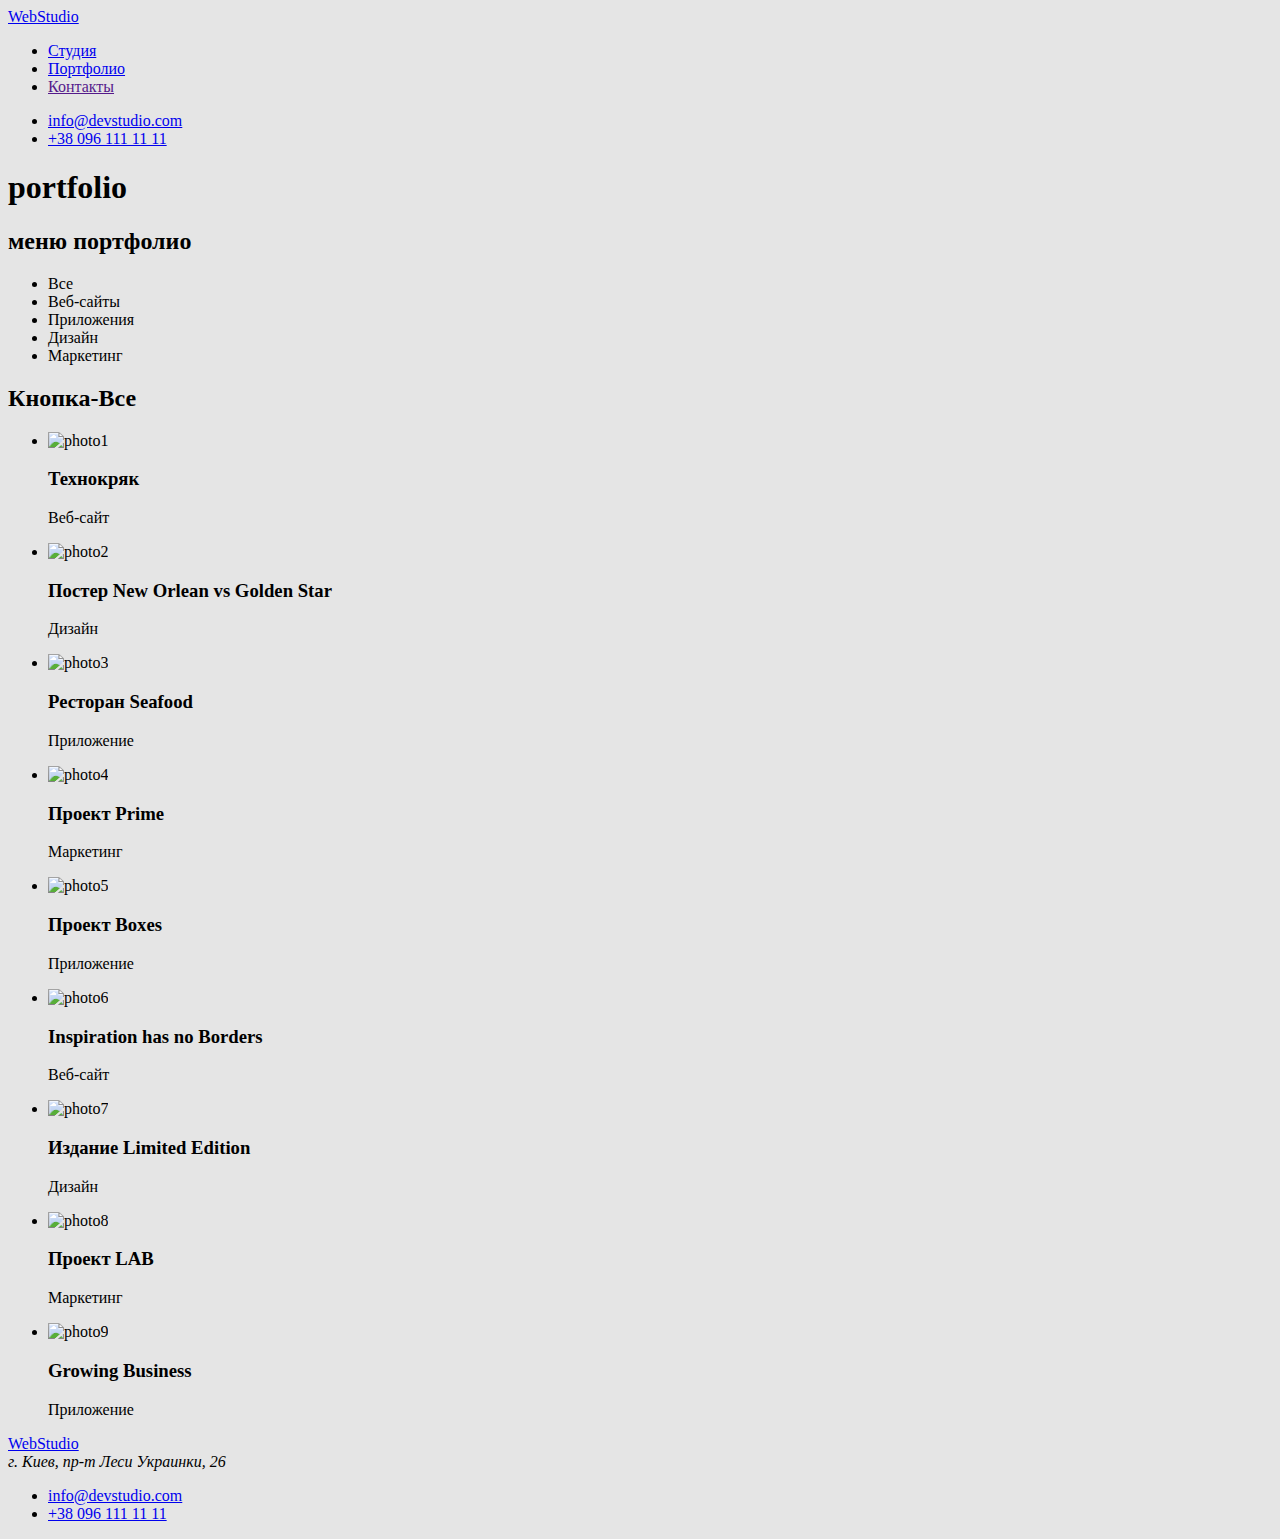
==== portfolio.html @ 7d7fc172 "Создал два html portfolio и studio" ====
<!DOCTYPE html>
<html lang="ru">
<head>
    <meta charset="UTF-8">
    <meta http-equiv="X-UA-Compatible" content="IE=edge">
    <meta name="viewport" content="width=device-width, initial-scale=1.0">
    <title>Document</title>
    <link rel="stylesheet" href="./css/style.css">
</head>
<body>
    <!-- Шапка -->
    <header>
        <nav>
            <a href="/" class="logo">WebStudio</a>
            <ul>
                <li><a href="./studio.html">Студия</a></li>
                <li><a href="#portfolio">Портфолио</a></li>
                <li><a href="">Контакты</a></li>
            </ul>      
         </nav>
        <ul>
            <li><a href="mailto:info@devstudio.com">info@devstudio.com</a></li>
            <li><a href="tel:+380961111111">+38 096 111 11 11</a></li>
        </ul>
    </header>
    <main id="portfolio">
        <h1>portfolio</h1>
            <!-- Кнопки -->
            
            <section>
                <h2>меню портфолио</h2>
                <ul>
                    <li class="button">Все</li>
                    <li class="button">Веб-сайты</li>
                    <li class="button">Приложения</li>
                    <li class="button">Дизайн</li>
                    <li class="button">Маркетинг</li>
            </section>
            <!-- Контент -->
            <section>

                <h2>Кнопка-Все</h2>
                <ul>
                    <li><img src="./img/portfolio-button-all-1.jpg" alt="photo1" width="270">
                        <h3>Технокряк</h3>
                        <p>Веб-сайт</p>
                    </li>
                    <li><img src="./img/portfolio-button-all-2.jpg" alt="photo2" width="270">
                        <h3>Постер New Orlean vs Golden Star</h3>
                        <p>Дизайн</p>
                    </li>
                    <li><img src="./img/portfolio-button-all-3.jpg" alt="photo3" width="270">
                        <h3>Ресторан Seafood</h3>
                        <p>Приложение</p>
                    </li>
                    <li><img src="./img/portfolio-button-all-4.jpg" alt="photo4" width="270">
                        <h3>Проект Prime</h3>
                        <p>Маркетинг</p>
                    </li>
                    <li><img src="./img/portfolio-button-all-5.jpg" alt="photo5" width="270">
                        <h3>Проект Boxes</h3>
                        <p>Приложение</p>
                    </li>
                    <li><img src="./img/portfolio-button-all-6.jpg" alt="photo6" width="270">
                        <h3>Inspiration has no Borders</h3>
                        <p>Веб-сайт</p>
                    </li>
                    <li><img src="./img/portfolio-button-all-7.jpg" alt="photo7" width="270">
                        <h3>Издание Limited Edition</h3>
                        <p>Дизайн</p>
                    </li>
                    <li><img src="./img/portfolio-button-all-8.jpg" alt="photo8" width="270">
                        <h3>Проект LAB</h3>
                        <p>Маркетинг</p>
                    </li>
                    <li><img src="./img/portfolio-button-all-9.jpg" alt="photo9" width="270">
                        <h3>Growing Business</h3>
                        <p>Приложение</p>
                    </li>
                </ul>
            </section>
    </main>
    <!-- Подвал -->
    <footer>
        <a href="/">WebStudio</a>
        <address>г. Киев, пр-т Леси Украинки, 26</address>
        <ul>
            <li><a href="mailto:info@devstudio.com">info@devstudio.com</a></li>
            <li><a href="tel:+380961111111">+38 096 111 11 11</a></li>
        </ul>
    </footer>
</body>
</html>
---- css/style.css ----
body {
  background-color: #e5e5e5;
}

/* Фон страниц background: #E5E5E5; */
/* Основной цвет текста color: #212121; */
/* Вторичный цвет текста color: #757575; */
/* Цвет уникалных текстовых элементов color: #2196F3; */
/* Цвет кнопок при наведении и в hero #2196F3*/
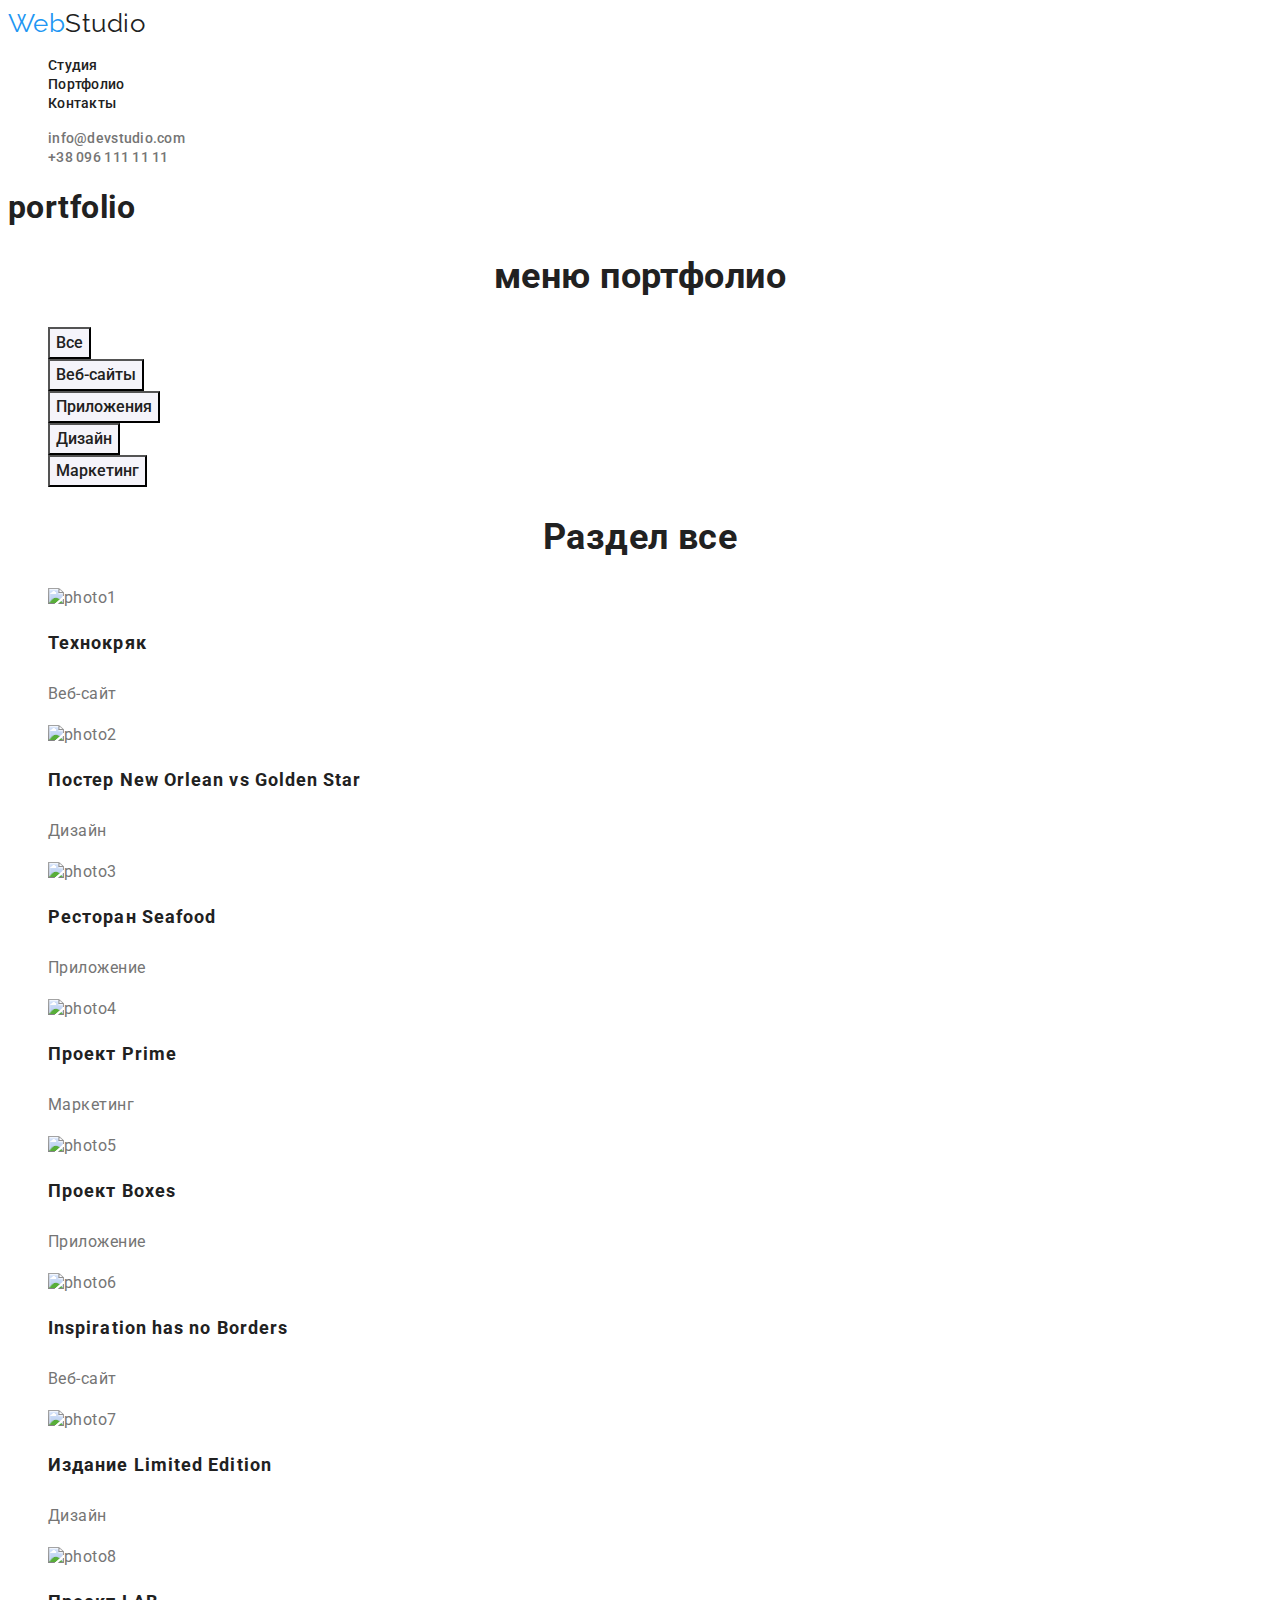
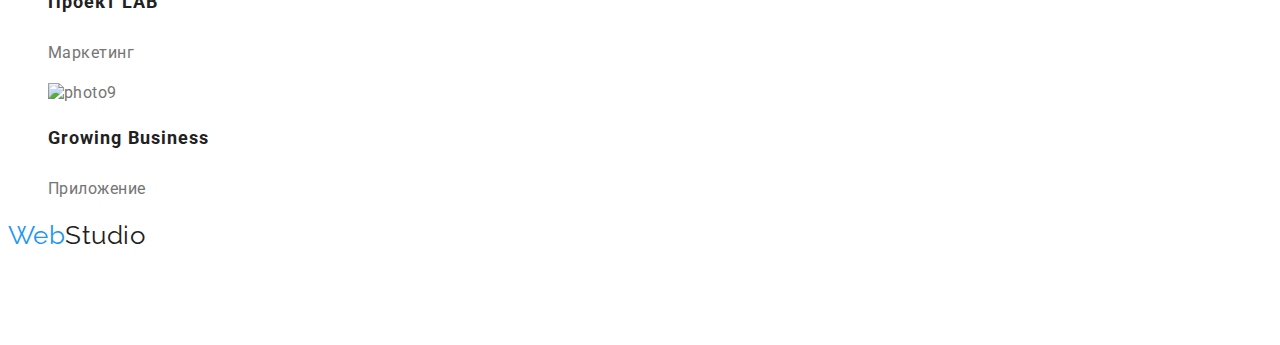
==== commit 9f72782b: "Оформил разметку текстовых элементов" ====
--- a/portfolio.html
+++ b/portfolio.html
@@ -5,88 +5,96 @@
     <meta http-equiv="X-UA-Compatible" content="IE=edge">
     <meta name="viewport" content="width=device-width, initial-scale=1.0">
     <title>Document</title>
+    <link rel="preconnect" href="https://fonts.googleapis.com">
+    <link rel="preconnect" href="https://fonts.gstatic.com" crossorigin>
+    <link href="https://fonts.googleapis.com/css2?family=Raleway:wght@700&family=Roboto:wght@400;500;700;900&display=swap"
+        rel="stylesheet">
     <link rel="stylesheet" href="./css/style.css">
 </head>
 <body>
     <!-- Шапка -->
     <header>
-        <nav>
-            <a href="/" class="logo">WebStudio</a>
-            <ul>
-                <li><a href="./studio.html">Студия</a></li>
-                <li><a href="#portfolio">Портфолио</a></li>
-                <li><a href="">Контакты</a></li>
-            </ul>      
-         </nav>
-        <ul>
-            <li><a href="mailto:info@devstudio.com">info@devstudio.com</a></li>
-            <li><a href="tel:+380961111111">+38 096 111 11 11</a></li>
+        <nav class="site-nav">
+            <a href="/" class="logo">
+                <span class="logo-accent">Web</span>Studio</a>
+            <ul class="link-nav list">
+                <li><a href="./studio.html" class="link">Студия</a></li>
+                <li><a href="./portfolio.html" class="link">Портфолио</a></li>
+                <li><a href="" class="link">Контакты</a></li>
+            </ul>
+        </nav>
+        <ul class="auth-nav list">
+            <li><a href="mailto:info@devstudio.com" class="link">info@devstudio.com</a></li>
+            <li><a href="tel:+380961111111" class="link">+38 096 111 11 11</a></li>
         </ul>
     </header>
-    <main id="portfolio">
-        <h1>portfolio</h1>
+    <!-- Уникальный контент -->
+    <main>
+        <h1 class="box">portfolio</h1>
             <!-- Кнопки -->
             
-            <section>
-                <h2>меню портфолио</h2>
-                <ul>
-                    <li class="button">Все</li>
-                    <li class="button">Веб-сайты</li>
-                    <li class="button">Приложения</li>
-                    <li class="button">Дизайн</li>
-                    <li class="button">Маркетинг</li>
+            <section class="section">
+                <h2 class="section-title">меню портфолио</h2>
+                <ul class="nav-menu list">
+                    <li> <button type="button" class="button-menu">Все</button> </li>
+                    <li> <button type="button" class="button-menu">Веб-сайты</button> </li>
+                    <li> <button type="button" class="button-menu">Приложения</button> </li>
+                    <li> <button type="button" class="button-menu">Дизайн</button> </li>
+                    <li> <button type="button" class="button-menu">Маркетинг</button> </li>
+                </ul>
             </section>
             <!-- Контент -->
-            <section>
+            <section class="section">
 
-                <h2>Кнопка-Все</h2>
-                <ul>
+                <h2 class="section-title">Раздел все</h2>
+                <ul class="list">
                     <li><img src="./img/portfolio-button-all-1.jpg" alt="photo1" width="270">
-                        <h3>Технокряк</h3>
-                        <p>Веб-сайт</p>
+                        <h3 class="section-subject">Технокряк</h3>
+                        <p class="section-desc">Веб-сайт</p>
                     </li>
                     <li><img src="./img/portfolio-button-all-2.jpg" alt="photo2" width="270">
-                        <h3>Постер New Orlean vs Golden Star</h3>
-                        <p>Дизайн</p>
+                        <h3 class="section-subject">Постер New Orlean vs Golden Star</h3>
+                        <p class="section-desc" >Дизайн</p>
                     </li>
                     <li><img src="./img/portfolio-button-all-3.jpg" alt="photo3" width="270">
-                        <h3>Ресторан Seafood</h3>
-                        <p>Приложение</p>
+                        <h3 class="section-subject">Ресторан Seafood</h3>
+                        <p class="section-desc" >Приложение</p>
                     </li>
                     <li><img src="./img/portfolio-button-all-4.jpg" alt="photo4" width="270">
-                        <h3>Проект Prime</h3>
-                        <p>Маркетинг</p>
+                        <h3 class="section-subject">Проект Prime</h3>
+                        <p class="section-desc" >Маркетинг</p>
                     </li>
                     <li><img src="./img/portfolio-button-all-5.jpg" alt="photo5" width="270">
-                        <h3>Проект Boxes</h3>
-                        <p>Приложение</p>
+                        <h3 class="section-subject">Проект Boxes</h3>
+                        <p class="section-desc" >Приложение</p>
                     </li>
                     <li><img src="./img/portfolio-button-all-6.jpg" alt="photo6" width="270">
-                        <h3>Inspiration has no Borders</h3>
-                        <p>Веб-сайт</p>
+                        <h3 class="section-subject">Inspiration has no Borders</h3>
+                        <p class="section-desc" >Веб-сайт</p>
                     </li>
                     <li><img src="./img/portfolio-button-all-7.jpg" alt="photo7" width="270">
-                        <h3>Издание Limited Edition</h3>
-                        <p>Дизайн</p>
+                        <h3 class="section-subject">Издание Limited Edition</h3>
+                        <p class="section-desc" >Дизайн</p>
                     </li>
                     <li><img src="./img/portfolio-button-all-8.jpg" alt="photo8" width="270">
-                        <h3>Проект LAB</h3>
-                        <p>Маркетинг</p>
+                        <h3 class="section-subject">Проект LAB</h3>
+                        <p class="section-desc" >Маркетинг</p>
                     </li>
                     <li><img src="./img/portfolio-button-all-9.jpg" alt="photo9" width="270">
-                        <h3>Growing Business</h3>
-                        <p>Приложение</p>
+                        <h3 class="section-subject">Growing Business</h3>
+                        <p class="section-desc" >Приложение</p>
                     </li>
                 </ul>
             </section>
     </main>
     <!-- Подвал -->
     <footer>
-        <a href="/">WebStudio</a>
-        <address>г. Киев, пр-т Леси Украинки, 26</address>
-        <ul>
-            <li><a href="mailto:info@devstudio.com">info@devstudio.com</a></li>
-            <li><a href="tel:+380961111111">+38 096 111 11 11</a></li>
+        <a href="/" class="logo">
+            <span class="logo-accent">Web</span>Studio</a>
+        <address class="adress">г. Киев, пр-т Леси Украинки, 26</address>
+        <ul class="auth-footer list">
+            <li><a href="tel:+380961111111" class="link">+38 096 111 11 11</a></li>
+            <li><a href="mailto:info@devstudio.com" class="link">info@devstudio.com</a></li>
         </ul>
     </footer>
 </body>
--- a/css/style.css
+++ b/css/style.css
@@ -1,9 +1,199 @@
+/* Фон страниц background: #ffffff; */
+/* Основной цвет текста color: #757575; */
+/* Вторичный цвет текста color: #212121; */
+/* Цвет уникалных текстовых элементов color: #2196F3; */
+/* Цвет кнопок при наведении и в hero #2196F3*/
+/* Раздел/ Класс/ Название */
 body {
-  background-color: #e5e5e5;
+  font-family: Roboto, sans-serif;
+  letter-spacing: 0.03em;
+  background-color: #ffffff;
+  color: var(--primery-text-color);
 }
 
-/* Фон страниц background: #E5E5E5; */
-/* Основной цвет текста color: #212121; */
-/* Вторичный цвет текста color: #757575; */
-/* Цвет уникалных текстовых элементов color: #2196F3; */
-/* Цвет кнопок при наведении и в hero #2196F3*/
+:root {
+  --primery-text-color: #757575;
+  --secondary-text-color: #212121;
+  --primary-background-color: #ffffff;
+  --accent-text-color: #2196f3;
+  --accent-bg-color: #2196f3;
+  --button-primery-bcg-color: #2196f3;
+  --button-secondary-bcg-color: #f5f4fa;
+}
+.logo {
+  font-family: Raleway, sans-serif;
+  font-size: 26px;
+  line-height: 1.2;
+  text-decoration: none;
+  color: var(--secondary-text-color);
+}
+.logo-accent {
+  color: var(--accent-text-color);
+}
+.list {
+  list-style: none;
+}
+
+/* /site-nav logo link/ Шапка*/
+.link-nav .link {
+  font-weight: 500;
+  font-size: 14px;
+  line-height: 1.14;
+  text-decoration: none;
+  letter-spacing: 0.02em;
+  color: var(--secondary-text-color);
+}
+
+.link-nav .link:hover,
+.link-nav .link:focus {
+  color: var(--accent-text-color);
+}
+.link-nav .link.current {
+  color: var(--accent-text-color);
+}
+.auth-nav .link {
+  font-weight: 500;
+  font-size: 14px;
+  line-height: 1.14;
+  text-decoration: none;
+  letter-spacing: 0.02em;
+  color: var(--primery-text-color);
+}
+.auth-nav .link:hover,
+.auth-nav .link:focus {
+  color: var(--accent-text-color);
+}
+/* main / /Уникальный контент*/
+
+/*  hero/ hero /Герой*/
+.hero-title {
+  font-weight: 900;
+  font-size: 44px;
+  line-height: 1.36em;
+  text-align: center;
+  letter-spacing: 0.06em;
+  text-transform: uppercase;
+  color: #ffffff;
+}
+.hero-section .button .accent {
+  font-weight: 700;
+  font-size: 16px;
+  line-height: 30px;
+  display: flex;
+  align-items: center;
+  text-align: center;
+  letter-spacing: 0.06em;
+  color: #ffffff;
+  background-color: var(--accent-bg-color);
+}
+.hero-section .button:hover,
+.hero-section .button:focus {
+  color: #ffffff;
+  background-color: var(--accent-bg-color);
+}
+
+/* sections / priorities / Приоритеты */
+.section-title {
+  font-weight: 700;
+  font-size: 36px;
+  line-height: 1.16;
+  text-align: center;
+  color: var(--secondary-text-color);
+}
+.priorities {
+  color: var(--primery-text-color);
+}
+.priorities-title {
+  color: var(--secondary-text-color);
+  font-size: 14px;
+  line-height: 1.14;
+  text-transform: uppercase;
+}
+.priorities-text {
+  font-size: 14px;
+  line-height: 1.71;
+}
+
+/* section/   /Чем занимаемся */
+
+/* section / team / Наша команда */
+.team .teammate {
+  font-weight: 500;
+  font-size: 16px;
+  line-height: 1.18;
+  text-align: center;
+  color: var(--secondary-text-color);
+}
+.teammate-text {
+  font-size: 16px;
+  line-height: 1.18;
+  text-align: center;
+}
+/*  Footer / / Подвал*/
+.adress {
+  font-size: 14px;
+  line-height: 1.71;
+  color: #ffffff;
+}
+.auth-footer .link {
+  color: #ffffff99;
+}
+.auth-footer .link:hover,
+.auth-footer .link:focus {
+  color: var(--accent-text-color);
+}
+/* Кнопки button */
+.button {
+  font-family: inherit;
+  font-weight: 700;
+  font-size: 16px;
+  line-height: 1.87;
+  display: flex;
+  align-items: center;
+  text-align: center;
+  letter-spacing: 0.06em;
+  color: #ffffff;
+  background-color: var(--button-primery-bcg-color);
+  cursor: pointer;
+}
+.button:focus,
+.button:hover {
+  color: #ffffff;
+  background-color: var(--button-primery-bcg-color);
+  cursor: pointer;
+}
+/* portfolio */
+/* header взят из студии*/
+
+/* main */
+.box {
+  color: var(--secondary-text-color);
+}
+
+.button-menu {
+  font-family: inherit;
+  font-weight: 500;
+  font-size: 16px;
+  line-height: 1.62;
+  text-align: center;
+  color: var(--secondary-text-color);
+  background-color: var(--button-secondary-bcg-color);
+}
+.button-menu:focus,
+.button-menu:hover {
+  color: #ffffff;
+  background-color: var(--button-primery-bcg-color);
+  cursor: pointer;
+}
+.section-subject {
+  font-weight: 700;
+  font-size: 18px;
+  line-height: 2;
+  letter-spacing: 0.06em;
+  color: var(--secondary-text-color);
+}
+.section-desc {
+  font-size: 16px;
+  line-height: 1.87;
+}
+/* footer взят из студии*/
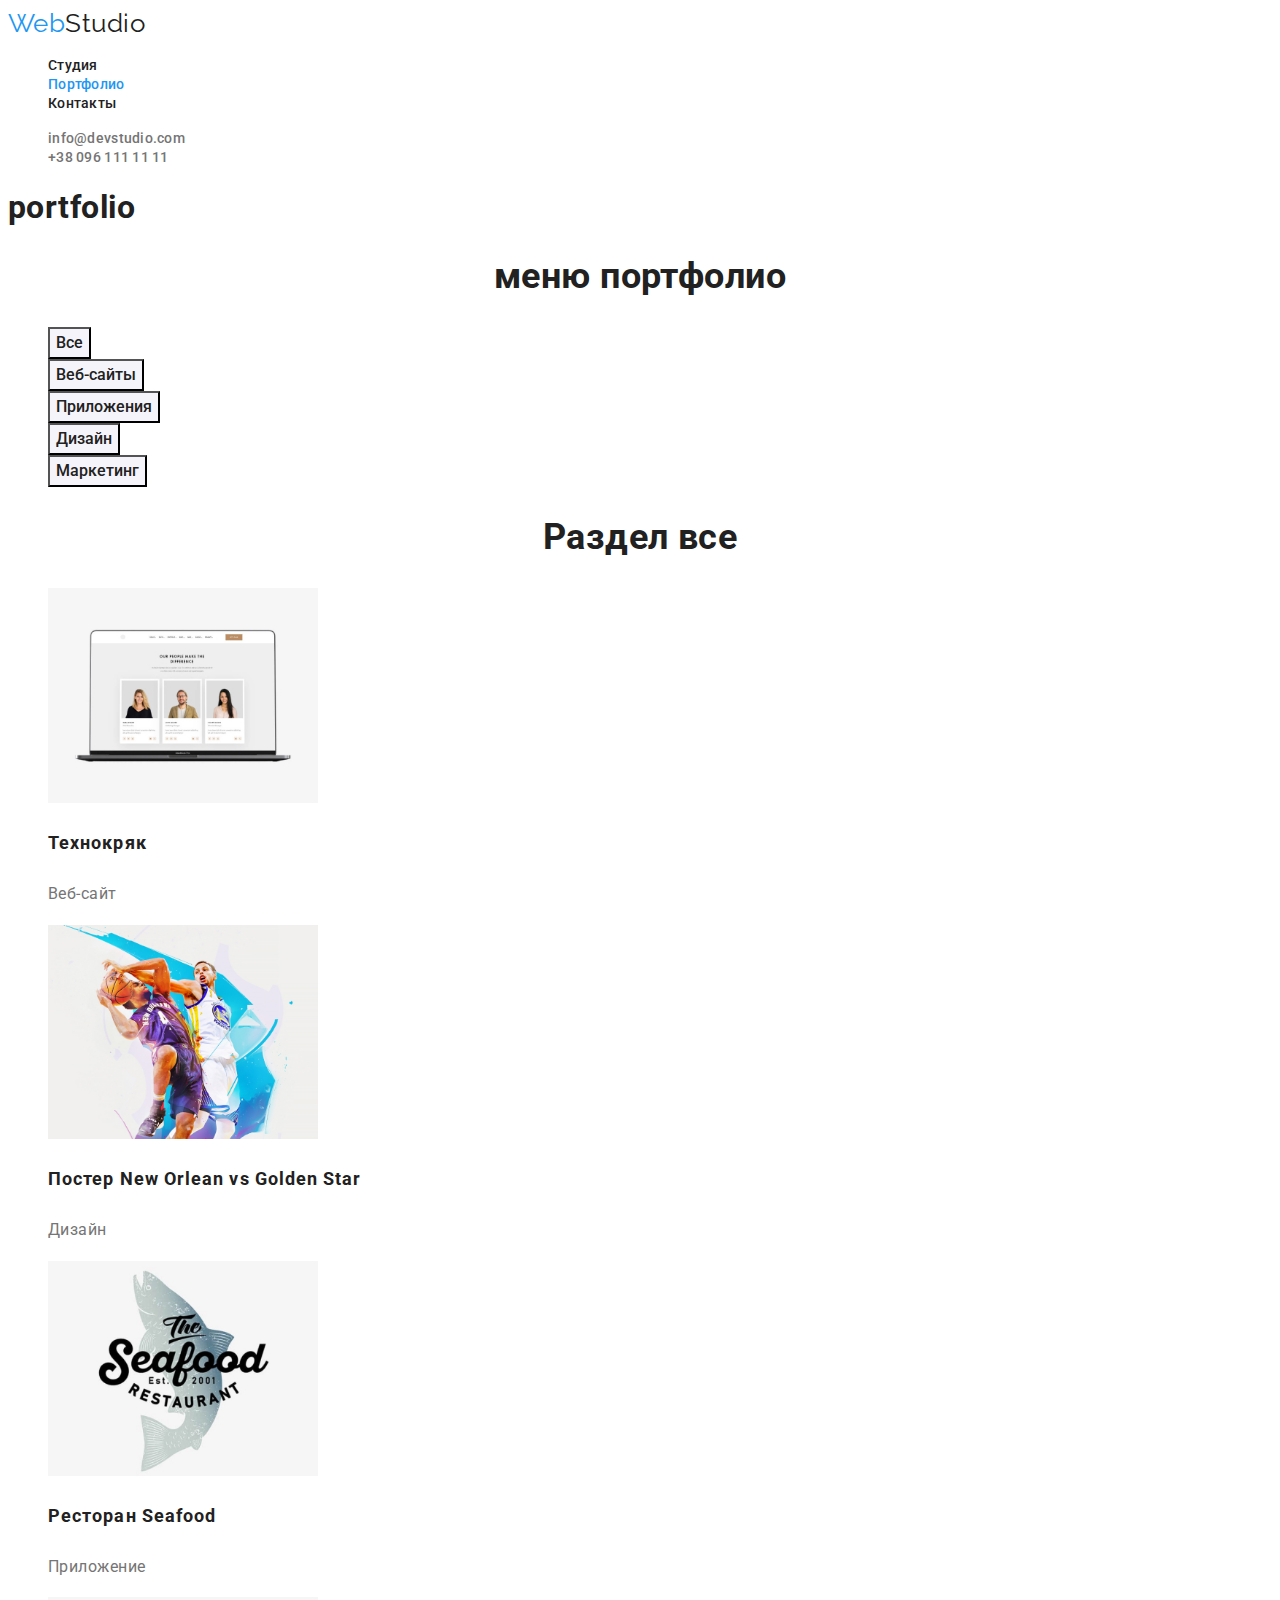
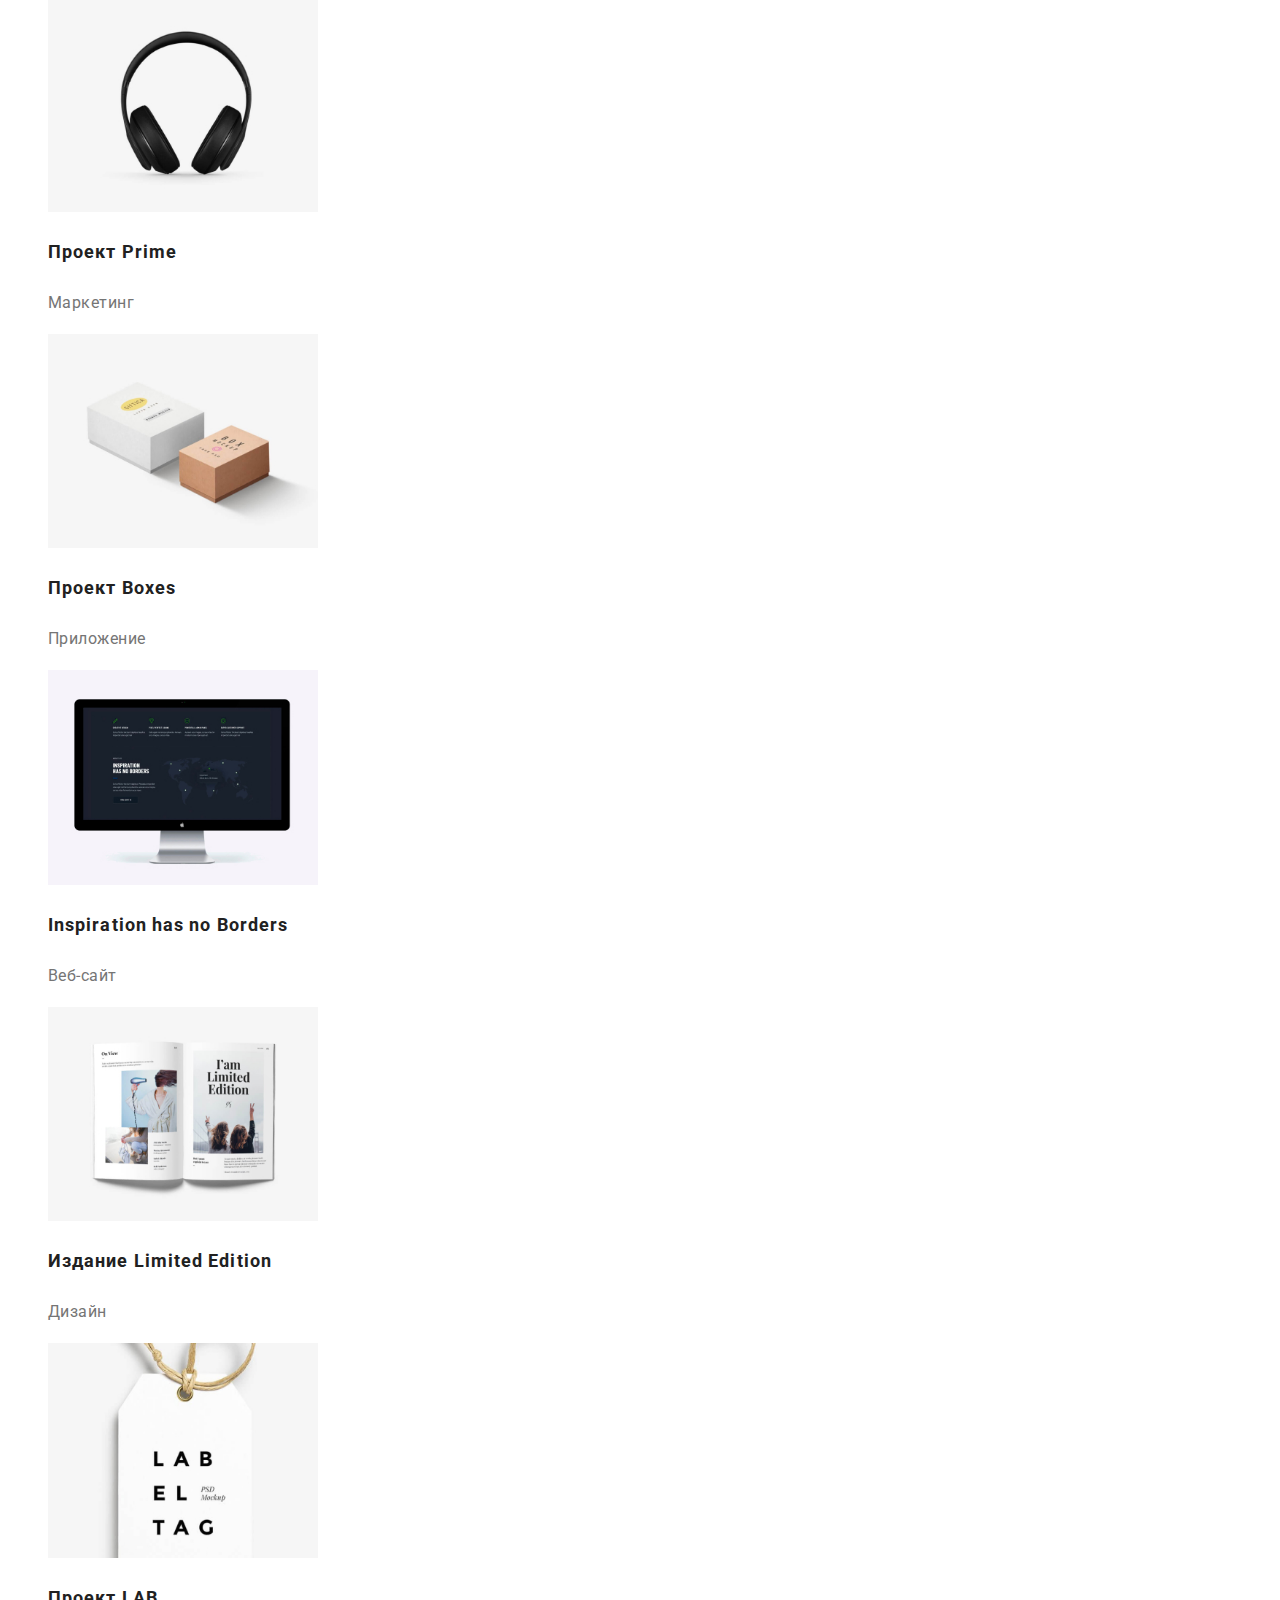
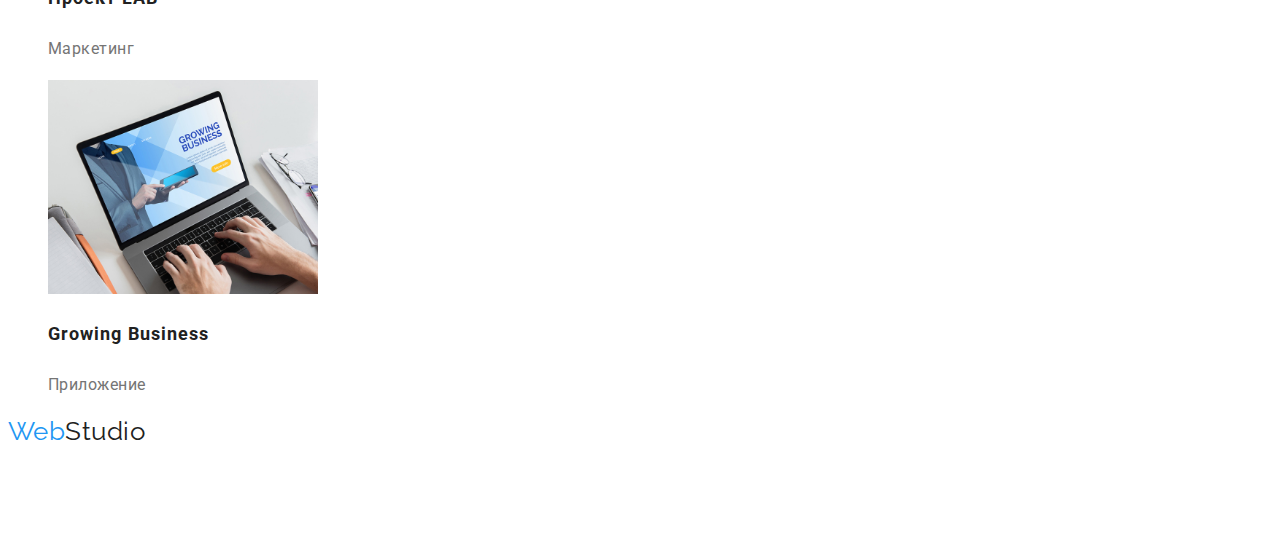
==== commit 8fe16d13: "Внес правки по ДЗ №2 (2.2)" ====
--- a/portfolio.html
+++ b/portfolio.html
@@ -1,5 +1,6 @@
 <!DOCTYPE html>
 <html lang="ru">
+
 <head>
     <meta charset="UTF-8">
     <meta http-equiv="X-UA-Compatible" content="IE=edge">
@@ -7,10 +8,12 @@
     <title>Document</title>
     <link rel="preconnect" href="https://fonts.googleapis.com">
     <link rel="preconnect" href="https://fonts.gstatic.com" crossorigin>
-    <link href="https://fonts.googleapis.com/css2?family=Raleway:wght@700&family=Roboto:wght@400;500;700;900&display=swap"
+    <link
+        href="https://fonts.googleapis.com/css2?family=Raleway:wght@700&family=Roboto:wght@400;500;700;900&display=swap"
         rel="stylesheet">
     <link rel="stylesheet" href="./css/style.css">
 </head>
+
 <body>
     <!-- Шапка -->
     <header>
@@ -18,8 +21,8 @@
             <a href="/" class="logo">
                 <span class="logo-accent">Web</span>Studio</a>
             <ul class="link-nav list">
-                <li><a href="./studio.html" class="link">Студия</a></li>
-                <li><a href="./portfolio.html" class="link">Портфолио</a></li>
+                <li><a href="./index.html" class="link">Студия</a></li>
+                <li><a href="./portfolio.html" class="link current">Портфолио</a></li>
                 <li><a href="" class="link">Контакты</a></li>
             </ul>
         </nav>
@@ -31,61 +34,61 @@
     <!-- Уникальный контент -->
     <main>
         <h1 class="box">portfolio</h1>
-            <!-- Кнопки -->
-            
-            <section class="section">
-                <h2 class="section-title">меню портфолио</h2>
-                <ul class="nav-menu list">
-                    <li> <button type="button" class="button-menu">Все</button> </li>
-                    <li> <button type="button" class="button-menu">Веб-сайты</button> </li>
-                    <li> <button type="button" class="button-menu">Приложения</button> </li>
-                    <li> <button type="button" class="button-menu">Дизайн</button> </li>
-                    <li> <button type="button" class="button-menu">Маркетинг</button> </li>
-                </ul>
-            </section>
-            <!-- Контент -->
-            <section class="section">
+        <!-- Кнопки -->
 
-                <h2 class="section-title">Раздел все</h2>
-                <ul class="list">
-                    <li><img src="./img/portfolio-button-all-1.jpg" alt="photo1" width="270">
-                        <h3 class="section-subject">Технокряк</h3>
-                        <p class="section-desc">Веб-сайт</p>
-                    </li>
-                    <li><img src="./img/portfolio-button-all-2.jpg" alt="photo2" width="270">
-                        <h3 class="section-subject">Постер New Orlean vs Golden Star</h3>
-                        <p class="section-desc" >Дизайн</p>
-                    </li>
-                    <li><img src="./img/portfolio-button-all-3.jpg" alt="photo3" width="270">
-                        <h3 class="section-subject">Ресторан Seafood</h3>
-                        <p class="section-desc" >Приложение</p>
-                    </li>
-                    <li><img src="./img/portfolio-button-all-4.jpg" alt="photo4" width="270">
-                        <h3 class="section-subject">Проект Prime</h3>
-                        <p class="section-desc" >Маркетинг</p>
-                    </li>
-                    <li><img src="./img/portfolio-button-all-5.jpg" alt="photo5" width="270">
-                        <h3 class="section-subject">Проект Boxes</h3>
-                        <p class="section-desc" >Приложение</p>
-                    </li>
-                    <li><img src="./img/portfolio-button-all-6.jpg" alt="photo6" width="270">
-                        <h3 class="section-subject">Inspiration has no Borders</h3>
-                        <p class="section-desc" >Веб-сайт</p>
-                    </li>
-                    <li><img src="./img/portfolio-button-all-7.jpg" alt="photo7" width="270">
-                        <h3 class="section-subject">Издание Limited Edition</h3>
-                        <p class="section-desc" >Дизайн</p>
-                    </li>
-                    <li><img src="./img/portfolio-button-all-8.jpg" alt="photo8" width="270">
-                        <h3 class="section-subject">Проект LAB</h3>
-                        <p class="section-desc" >Маркетинг</p>
-                    </li>
-                    <li><img src="./img/portfolio-button-all-9.jpg" alt="photo9" width="270">
-                        <h3 class="section-subject">Growing Business</h3>
-                        <p class="section-desc" >Приложение</p>
-                    </li>
-                </ul>
-            </section>
+        <section class="section">
+            <h2 class="section-title">меню портфолио</h2>
+            <ul class="nav-menu list">
+                <li> <button type="button" class="button-menu">Все</button> </li>
+                <li> <button type="button" class="button-menu">Веб-сайты</button> </li>
+                <li> <button type="button" class="button-menu">Приложения</button> </li>
+                <li> <button type="button" class="button-menu">Дизайн</button> </li>
+                <li> <button type="button" class="button-menu">Маркетинг</button> </li>
+            </ul>
+        </section>
+        <!-- Контент -->
+        <section class="section">
+
+            <h2 class="section-title">Раздел все</h2>
+            <ul class="list">
+                <li><img src="./img/portfolio-button-all-1.jpg" alt="photo1" width="270">
+                    <h3 class="section-subject">Технокряк</h3>
+                    <p class="section-desc">Веб-сайт</p>
+                </li>
+                <li><img src="./img/portfolio-button-all-2.jpg" alt="photo2" width="270">
+                    <h3 class="section-subject">Постер New Orlean vs Golden Star</h3>
+                    <p class="section-desc">Дизайн</p>
+                </li>
+                <li><img src="./img/portfolio-button-all-3.jpg" alt="photo3" width="270">
+                    <h3 class="section-subject">Ресторан Seafood</h3>
+                    <p class="section-desc">Приложение</p>
+                </li>
+                <li><img src="./img/portfolio-button-all-4.jpg" alt="photo4" width="270">
+                    <h3 class="section-subject">Проект Prime</h3>
+                    <p class="section-desc">Маркетинг</p>
+                </li>
+                <li><img src="./img/portfolio-button-all-5.jpg" alt="photo5" width="270">
+                    <h3 class="section-subject">Проект Boxes</h3>
+                    <p class="section-desc">Приложение</p>
+                </li>
+                <li><img src="./img/portfolio-button-all-6.jpg" alt="photo6" width="270">
+                    <h3 class="section-subject">Inspiration has no Borders</h3>
+                    <p class="section-desc">Веб-сайт</p>
+                </li>
+                <li><img src="./img/portfolio-button-all-7.jpg" alt="photo7" width="270">
+                    <h3 class="section-subject">Издание Limited Edition</h3>
+                    <p class="section-desc">Дизайн</p>
+                </li>
+                <li><img src="./img/portfolio-button-all-8.jpg" alt="photo8" width="270">
+                    <h3 class="section-subject">Проект LAB</h3>
+                    <p class="section-desc">Маркетинг</p>
+                </li>
+                <li><img src="./img/portfolio-button-all-9.jpg" alt="photo9" width="270">
+                    <h3 class="section-subject">Growing Business</h3>
+                    <p class="section-desc">Приложение</p>
+                </li>
+            </ul>
+        </section>
     </main>
     <!-- Подвал -->
     <footer>
@@ -98,4 +101,5 @@
         </ul>
     </footer>
 </body>
+
 </html>--- a/css/style.css
+++ b/css/style.css
@@ -19,6 +19,7 @@
   --accent-bg-color: #2196f3;
   --button-primery-bcg-color: #2196f3;
   --button-secondary-bcg-color: #f5f4fa;
+  --secondary-bg-color: #2f303a;
 }
 .logo {
   font-family: Raleway, sans-serif;
@@ -66,6 +67,9 @@
 /* main / /Уникальный контент*/
 
 /*  hero/ hero /Герой*/
+.hero-section {
+  background-color: var(--secondary-bg-color);
+}
 .hero-title {
   font-weight: 900;
   font-size: 44px;
@@ -130,13 +134,21 @@
   text-align: center;
 }
 /*  Footer / / Подвал*/
+.footer {
+  background-color: var(--secondary-bg-color);
+}
 .adress {
   font-size: 14px;
   line-height: 1.71;
   color: #ffffff;
+  font-style: normal;
 }
 .auth-footer .link {
+  font-weight: 400;
+  font-size: 14px;
+  line-height: 1.71;
   color: #ffffff99;
+  text-decoration: none;
 }
 .auth-footer .link:hover,
 .auth-footer .link:focus {
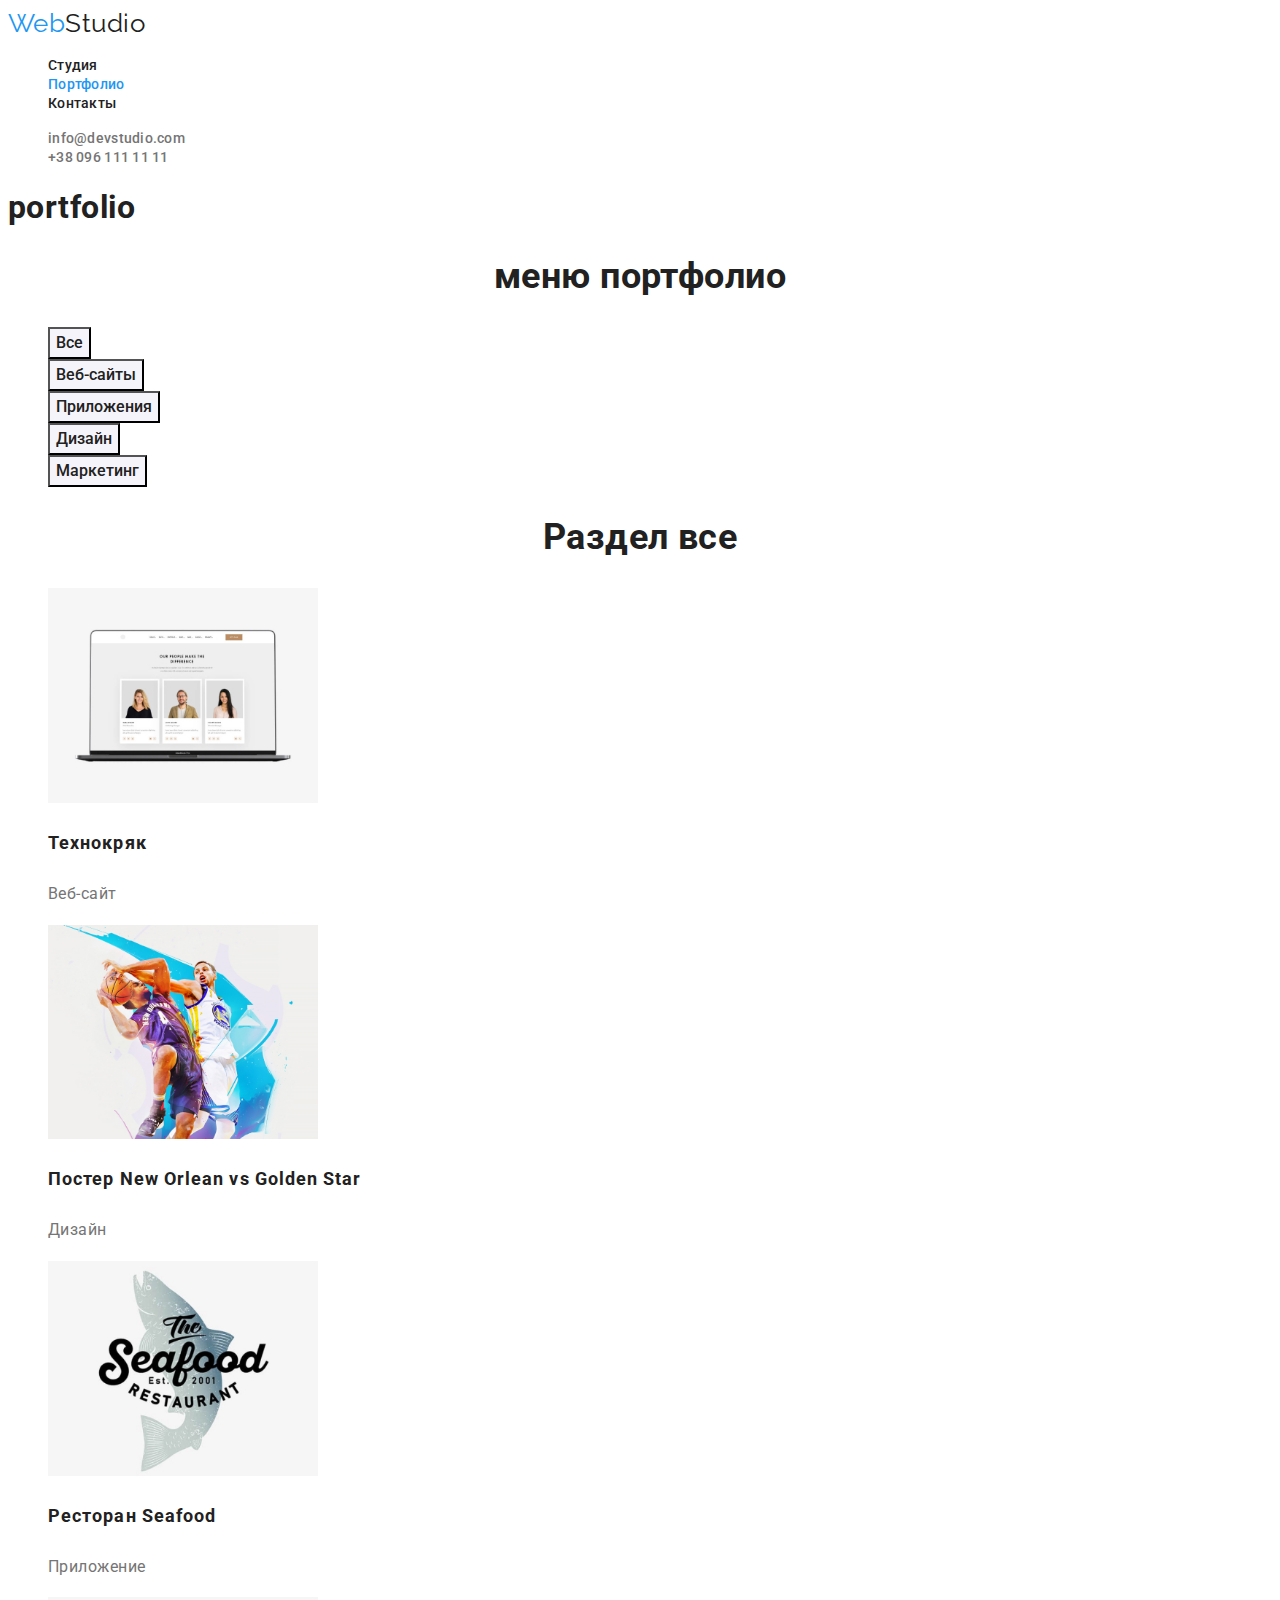
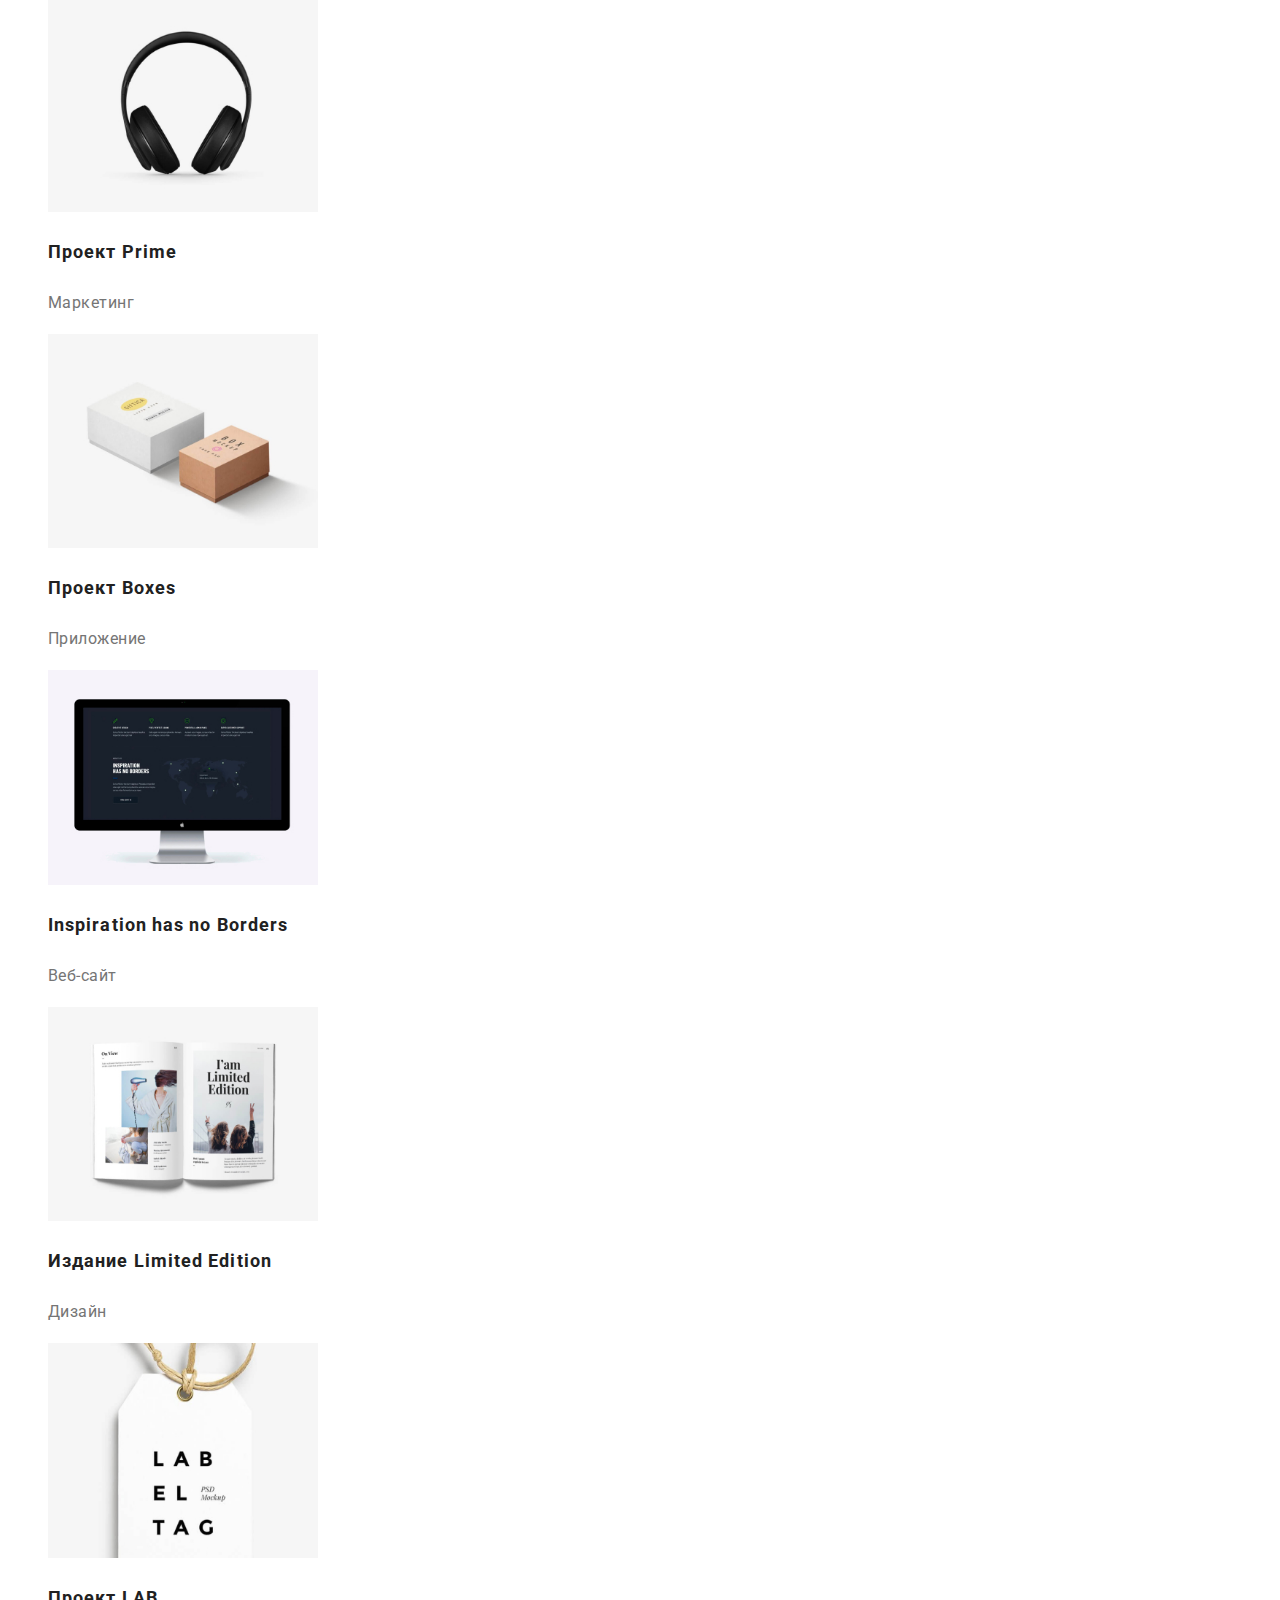
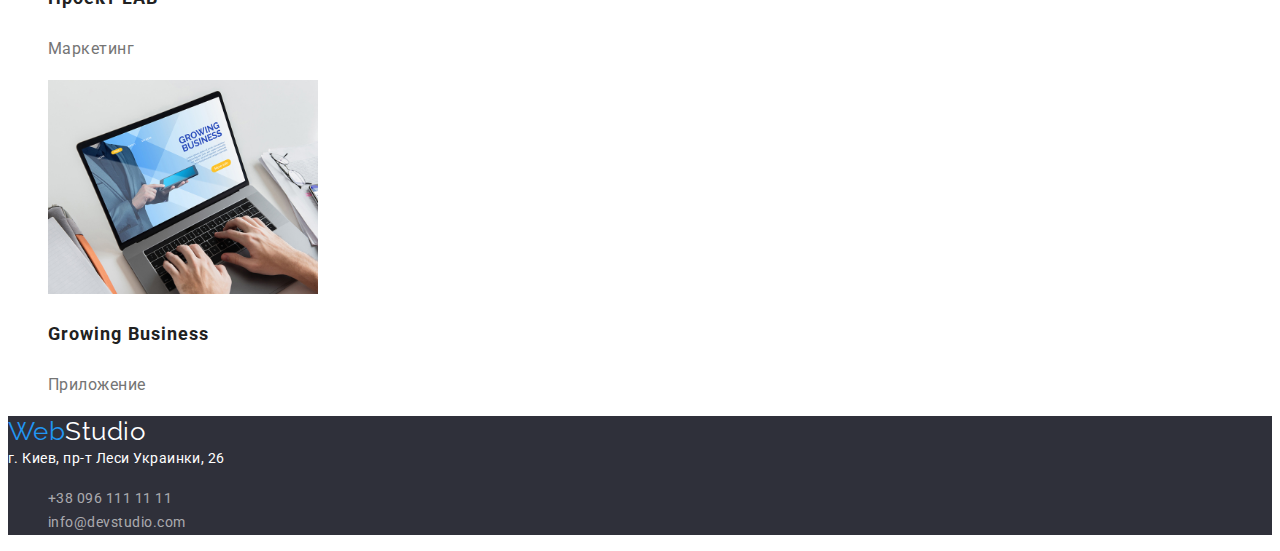
==== commit b0cac32e: "Внес правки по ДЗ №2 (2.3)" ====
--- a/portfolio.html
+++ b/portfolio.html
@@ -91,9 +91,9 @@
         </section>
     </main>
     <!-- Подвал -->
-    <footer>
+    <footer class="footer">
         <a href="/" class="logo">
-            <span class="logo-accent">Web</span>Studio</a>
+            <span class="logo-accent">Web</span><span class="footer-accent">Studio</span></a>
         <address class="adress">г. Киев, пр-т Леси Украинки, 26</address>
         <ul class="auth-footer list">
             <li><a href="tel:+380961111111" class="link">+38 096 111 11 11</a></li>
--- a/css/style.css
+++ b/css/style.css
@@ -137,6 +137,9 @@
 .footer {
   background-color: var(--secondary-bg-color);
 }
+.footer-accent {
+  color: #ffffff;
+}
 .adress {
   font-size: 14px;
   line-height: 1.71;
